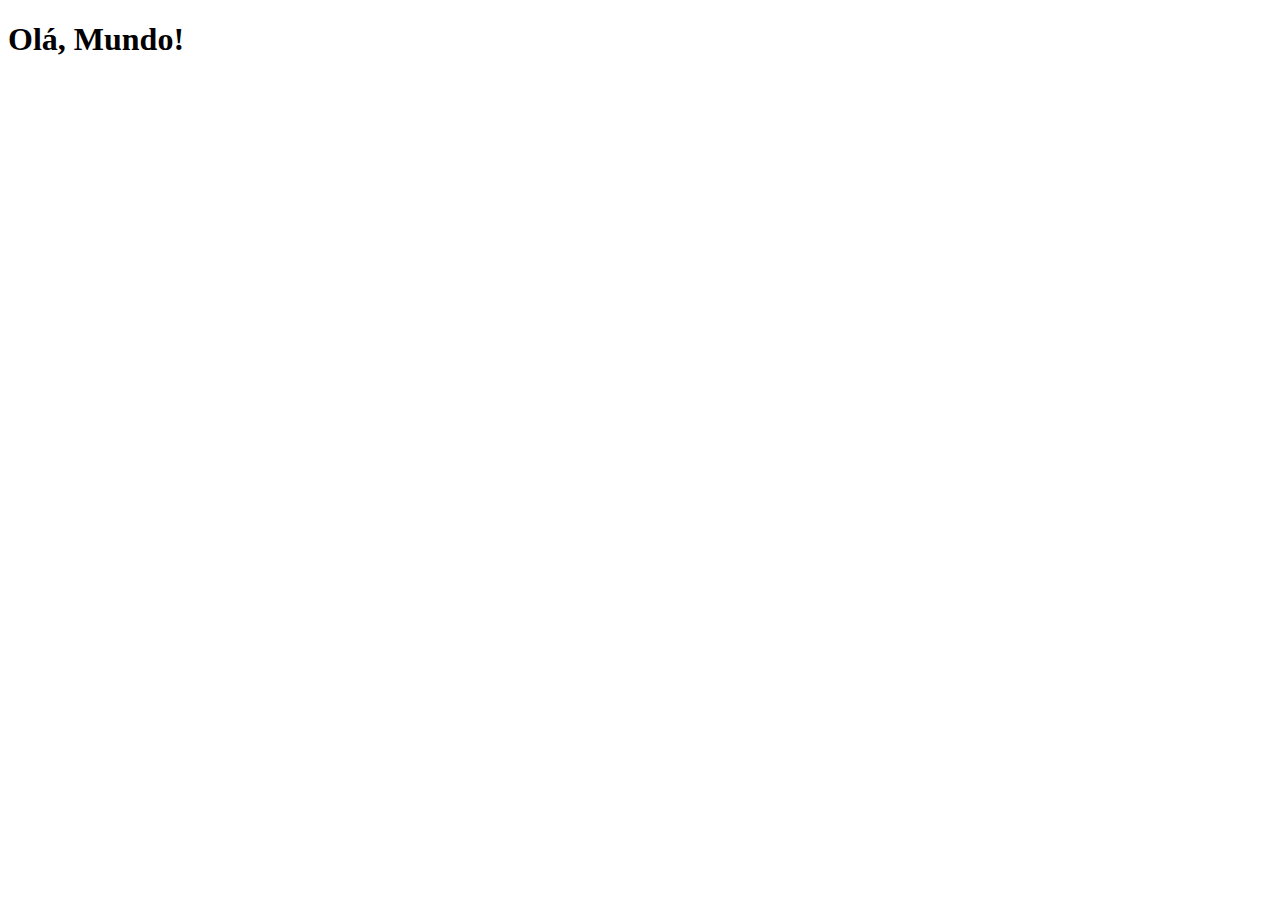
==== index.html @ 27c437fb "criei a página principal" ====
<!DOCTYPE html>
<html lang="pt-br">
<head>
    <meta charset="UTF-8">
    <meta name="viewport" content="width=device-width, initial-scale=1.0">
    <link rel="shortcut icon" href="favicon.ico" type="image/x-icon">
    <title>Projeto Rede Sociais</title>
</head>
<body>
    <h1>Olá, Mundo!</h1>
</body>
</html>
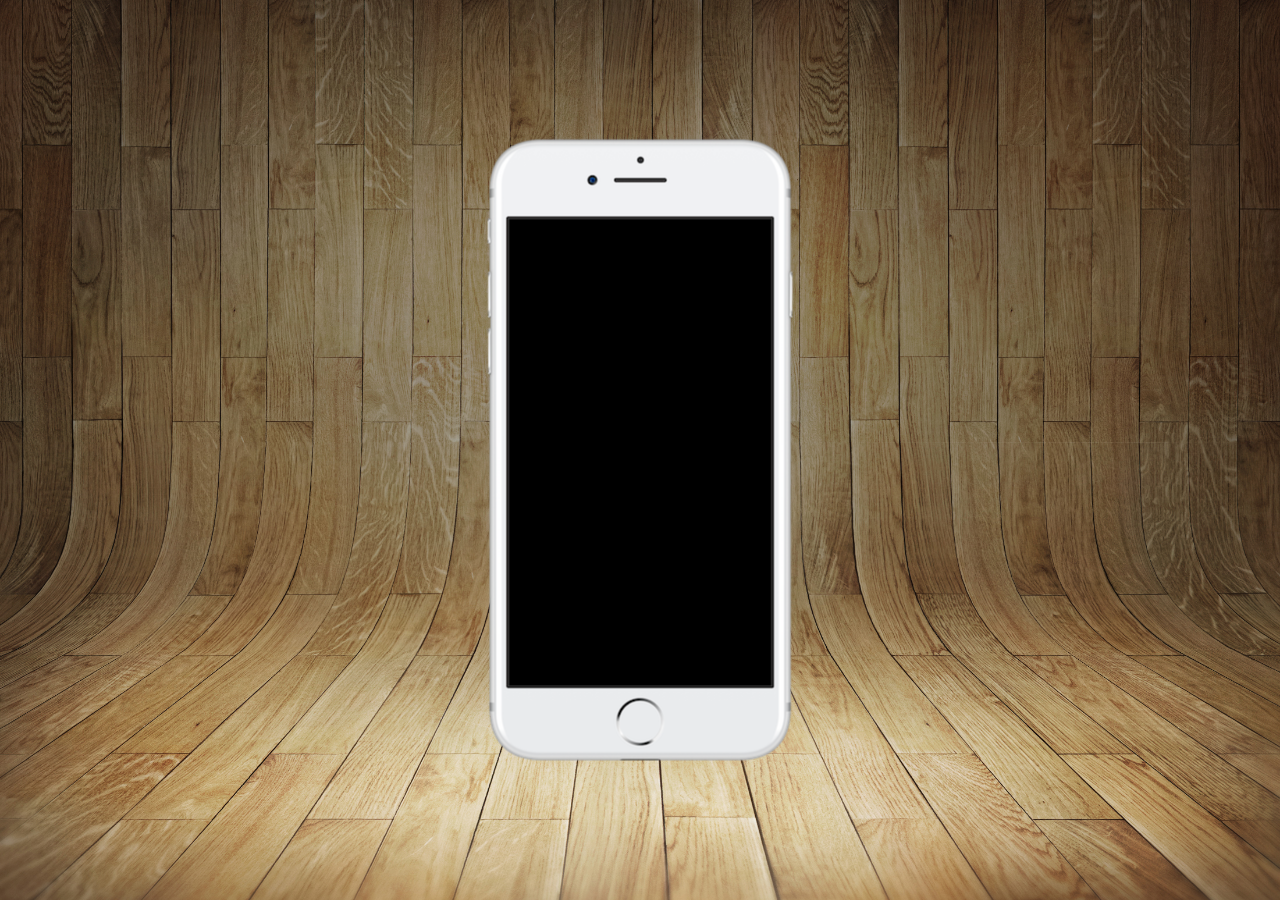
==== commit 4f70ead9: "personalizações iniciais" ====
--- a/index.html
+++ b/index.html
@@ -4,9 +4,17 @@
     <meta charset="UTF-8">
     <meta name="viewport" content="width=device-width, initial-scale=1.0">
     <link rel="shortcut icon" href="favicon.ico" type="image/x-icon">
+    <link rel="stylesheet" href="estilos/style.css">
     <title>Projeto Rede Sociais</title>
 </head>
 <body>
-    <h1>Olá, Mundo!</h1>
+    <main>
+        <section id="telefone">
+
+        </section>
+        <section id="redes-sociais">
+
+        </section>
+    </main>
 </body>
 </html>--- a/estilos/style.css
+++ b/estilos/style.css
@@ -0,0 +1,36 @@
+@charset "UTF-8";
+
+* {
+    margin: 0px;
+    padding: 0px;
+    font-family: Arial, Helvetica, sans-serif;
+}
+
+html, body {
+    height: 100vh;
+    width: 100vw;
+    background-color: black;
+
+}
+
+body {
+    background: url(../imagens/fundo-madeira.jpg)no-repeat top center;
+    background-size: cover;
+    background-attachment: fixed;
+}
+
+main {
+    height: 100vh;
+    position: relative;
+}
+
+section#telefone {
+    position: absolute;
+    top: 50%;
+    left: 50%;
+    transform: translate(-50%, -50%);
+
+    height: 627px;
+    width: 311px;
+    background: url('../imagens/frame-iphone.png')no-repeat;
+}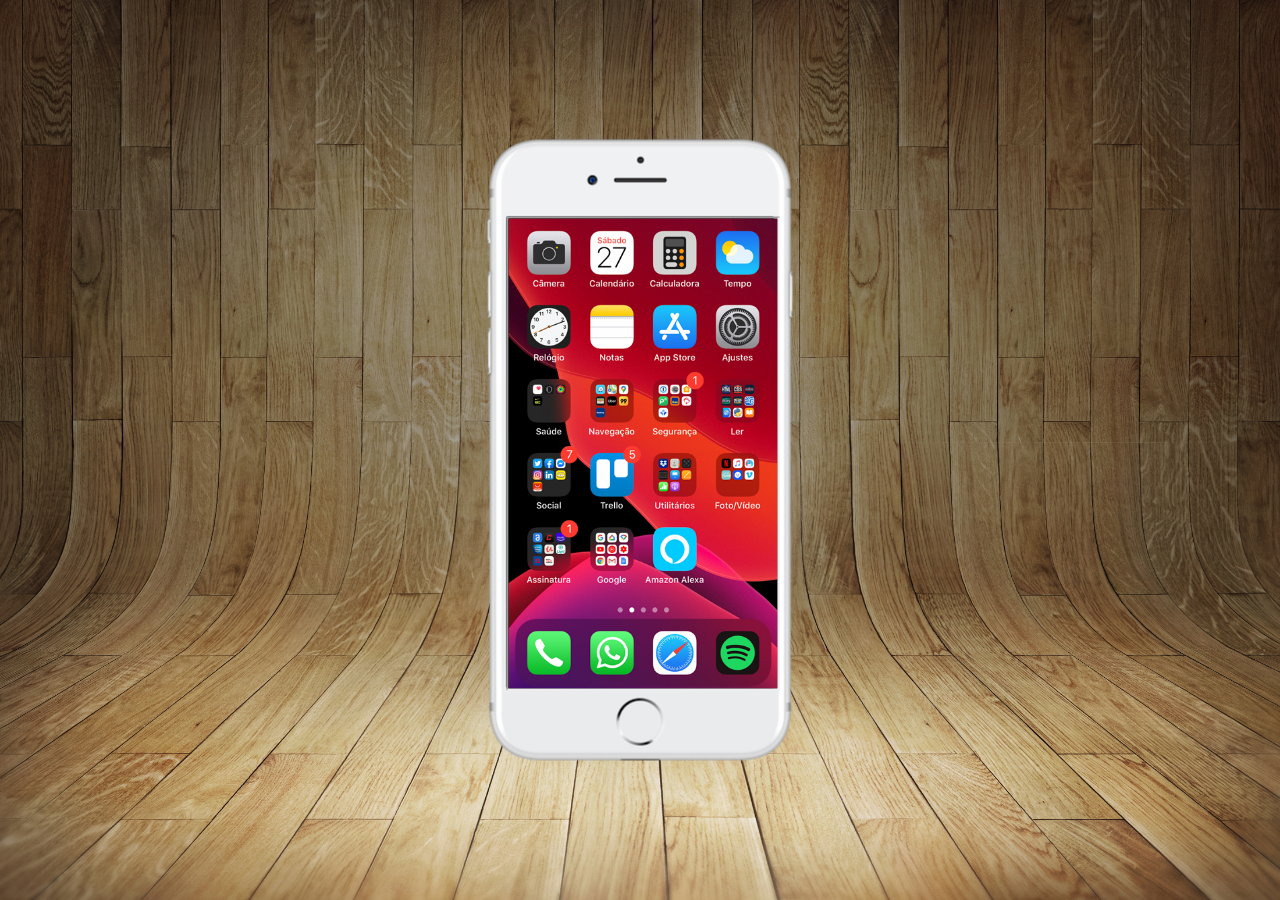
==== commit ab6892de: "criei a tela home" ====
--- a/index.html
+++ b/index.html
@@ -10,7 +10,7 @@
 <body>
     <main>
         <section id="telefone">
-
+            <iframe src="home.html" name="tela" id="tela"></iframe>
         </section>
         <section id="redes-sociais">
 
--- a/estilos/style.css
+++ b/estilos/style.css
@@ -33,4 +33,12 @@
     height: 627px;
     width: 311px;
     background: url('../imagens/frame-iphone.png')no-repeat;
+}
+
+iframe#tela {
+    position: relative;
+    top: 80px;
+    left: 22px;
+    width: 269px;
+    height: 470px;
 }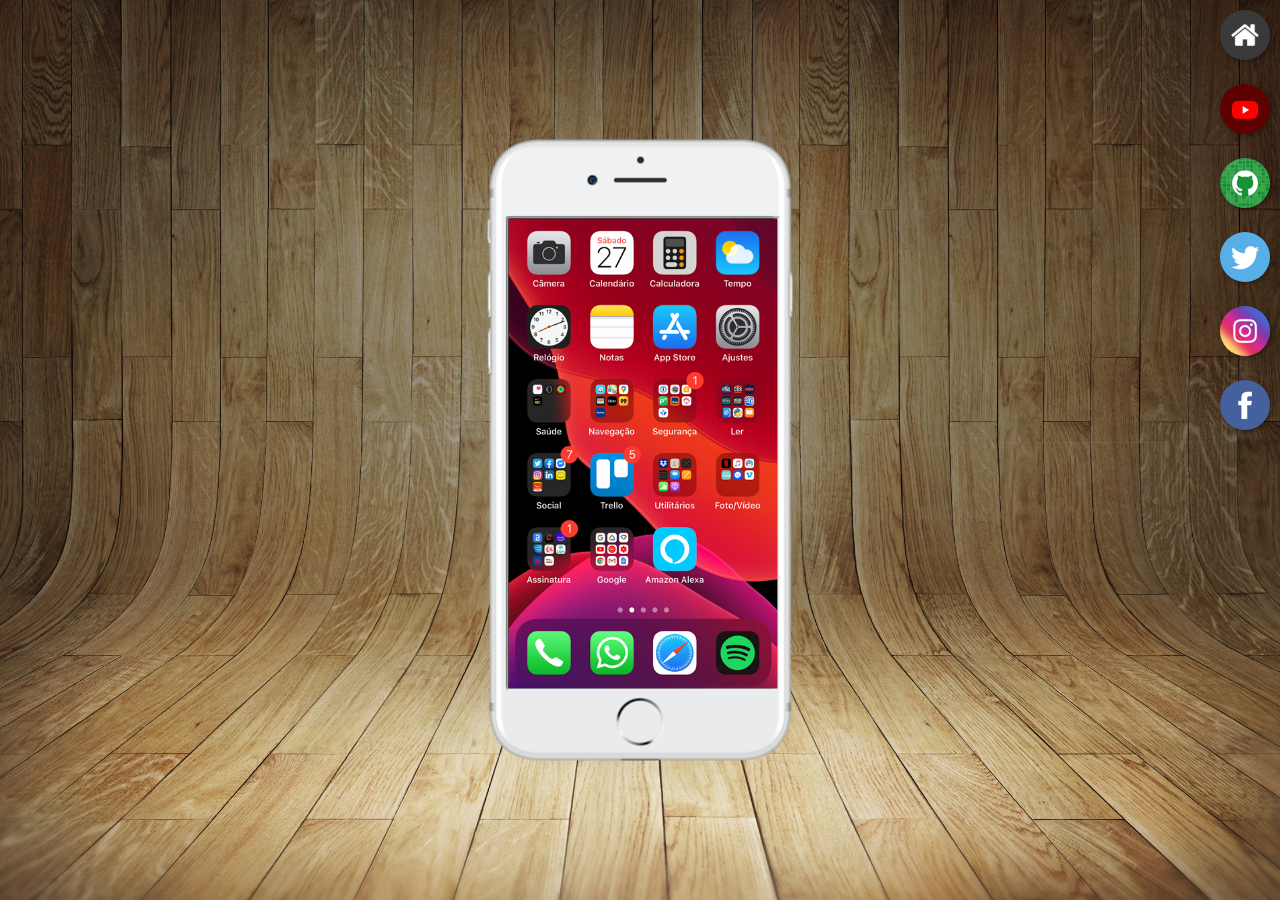
==== commit 4f45eeb4: "botões redes sociais" ====
--- a/index.html
+++ b/index.html
@@ -10,10 +10,17 @@
 <body>
     <main>
         <section id="telefone">
-            <iframe src="home.html" name="tela" id="tela"></iframe>
+            <iframe src="home.html" name="tela" id="tela">
+                Seu navegador não é compatível com este recurso.
+            </iframe>
         </section>
         <section id="redes-sociais">
-
+            <a href="#" target="tela"><img src="imagens/logo-home.jpg" alt="Home"></a> <br>
+            <a href="#" target="tela"><img src="imagens/logo-youtube.jpg" alt="Youtube"></a> <br>
+            <a href="#" target="tela"><img src="imagens/logo-github.jpg" alt="GitHub"></a> <br>
+            <a href="#" target="tela"><img src="imagens/logo-twitter.jpg" alt="Twitter"></a> <br>
+            <a href="#" target="tela"><img src="imagens/logo-instagram.jpg" alt="Instagram"></a> <br>
+            <a href="#" target="tela"><img src="imagens/logo-facebook.jpg" alt="Facebook"></a> <br>
         </section>
     </main>
 </body>
--- a/estilos/style.css
+++ b/estilos/style.css
@@ -41,4 +41,24 @@
     left: 22px;
     width: 269px;
     height: 470px;
+}
+
+section#redes-sociais {
+    text-align: right;
+}
+
+section#redes-sociais img {
+    width: 50px;
+    margin: 10px;
+    border-radius: 50%;
+    box-shadow: 2px 2px 5px rgba(0, 0, 0, 0.350);
+    box-sizing: border-box;
+    
+}
+
+section#redes-sociais a img:hover {
+    border: 3px solid rgba(255, 255, 255, 0.616);
+    transform: translate(-3px, -3px);
+    box-shadow: 5px 5px 10px rgba(0, 0, 0, 0.603);
+    transition: transform .3s, border .1s, box-shadow .3s;
 }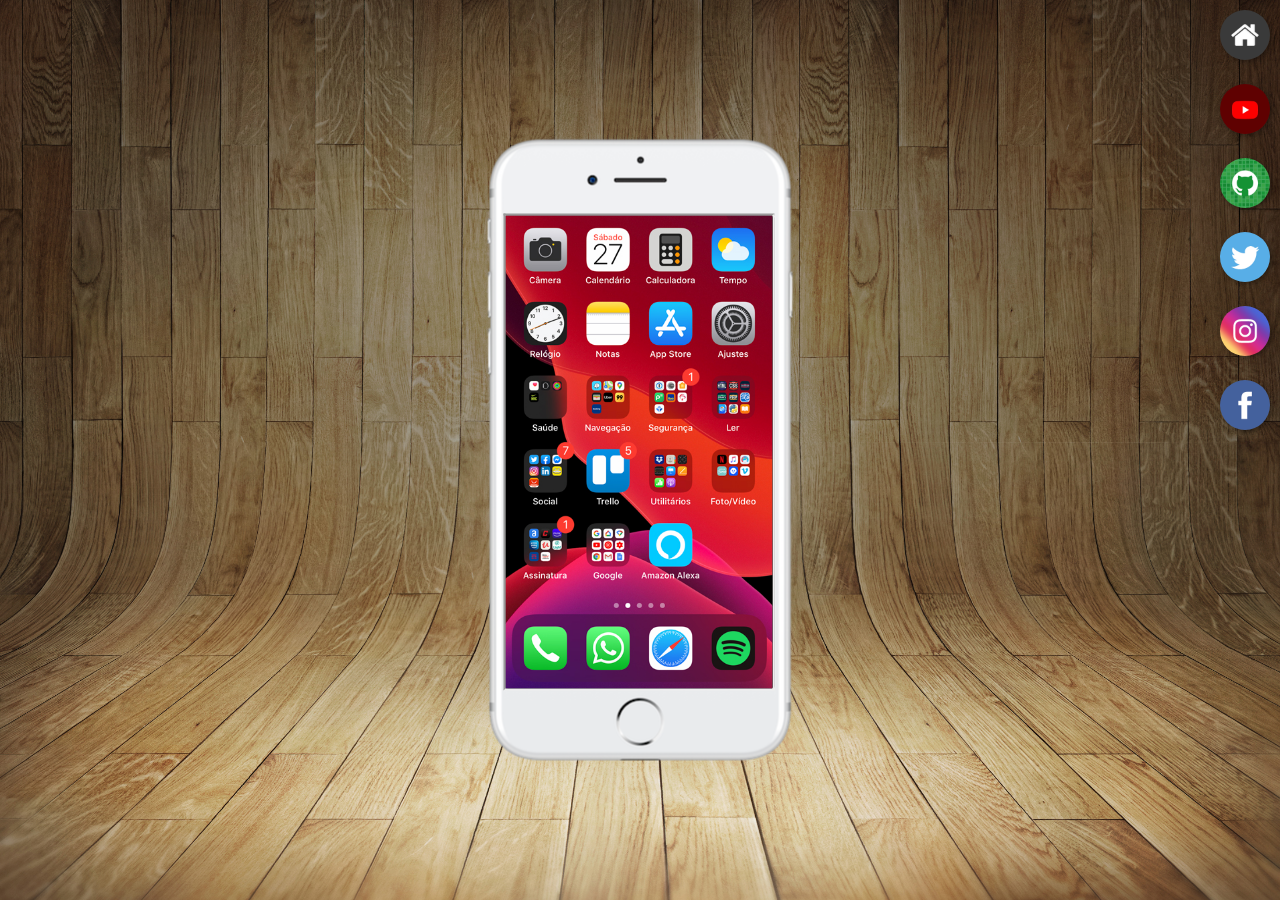
==== commit 93178f34: "criação das paginas e dos estilos CSS" ====
--- a/index.html
+++ b/index.html
@@ -15,12 +15,12 @@
             </iframe>
         </section>
         <section id="redes-sociais">
-            <a href="#" target="tela"><img src="imagens/logo-home.jpg" alt="Home"></a> <br>
-            <a href="#" target="tela"><img src="imagens/logo-youtube.jpg" alt="Youtube"></a> <br>
-            <a href="#" target="tela"><img src="imagens/logo-github.jpg" alt="GitHub"></a> <br>
-            <a href="#" target="tela"><img src="imagens/logo-twitter.jpg" alt="Twitter"></a> <br>
-            <a href="#" target="tela"><img src="imagens/logo-instagram.jpg" alt="Instagram"></a> <br>
-            <a href="#" target="tela"><img src="imagens/logo-facebook.jpg" alt="Facebook"></a> <br>
+            <a href="home.html" target="tela"><img src="imagens/logo-home.jpg" alt="Home"></a> <br>
+            <a href="youtube.html" target="tela"><img src="imagens/logo-youtube.jpg" alt="Youtube"></a> <br>
+            <a href="github.html" target="tela"><img src="imagens/logo-github.jpg" alt="GitHub"></a> <br>
+            <a href="twitter.html" target="tela"><img src="imagens/logo-twitter.jpg" alt="Twitter"></a> <br>
+            <a href="instagram.html" target="tela"><img src="imagens/logo-instagram.jpg" alt="Instagram"></a> <br>
+            <a href="facebook.html" target="tela"><img src="imagens/logo-facebook.jpg" alt="Facebook"></a> <br>
         </section>
     </main>
 </body>
--- a/estilos/style.css
+++ b/estilos/style.css
@@ -37,10 +37,10 @@
 
 iframe#tela {
     position: relative;
-    top: 80px;
-    left: 22px;
-    width: 269px;
-    height: 470px;
+    top: 77px;
+    left: 19.4px;
+    width: 267px;
+    height: 473px;
 }
 
 section#redes-sociais {
